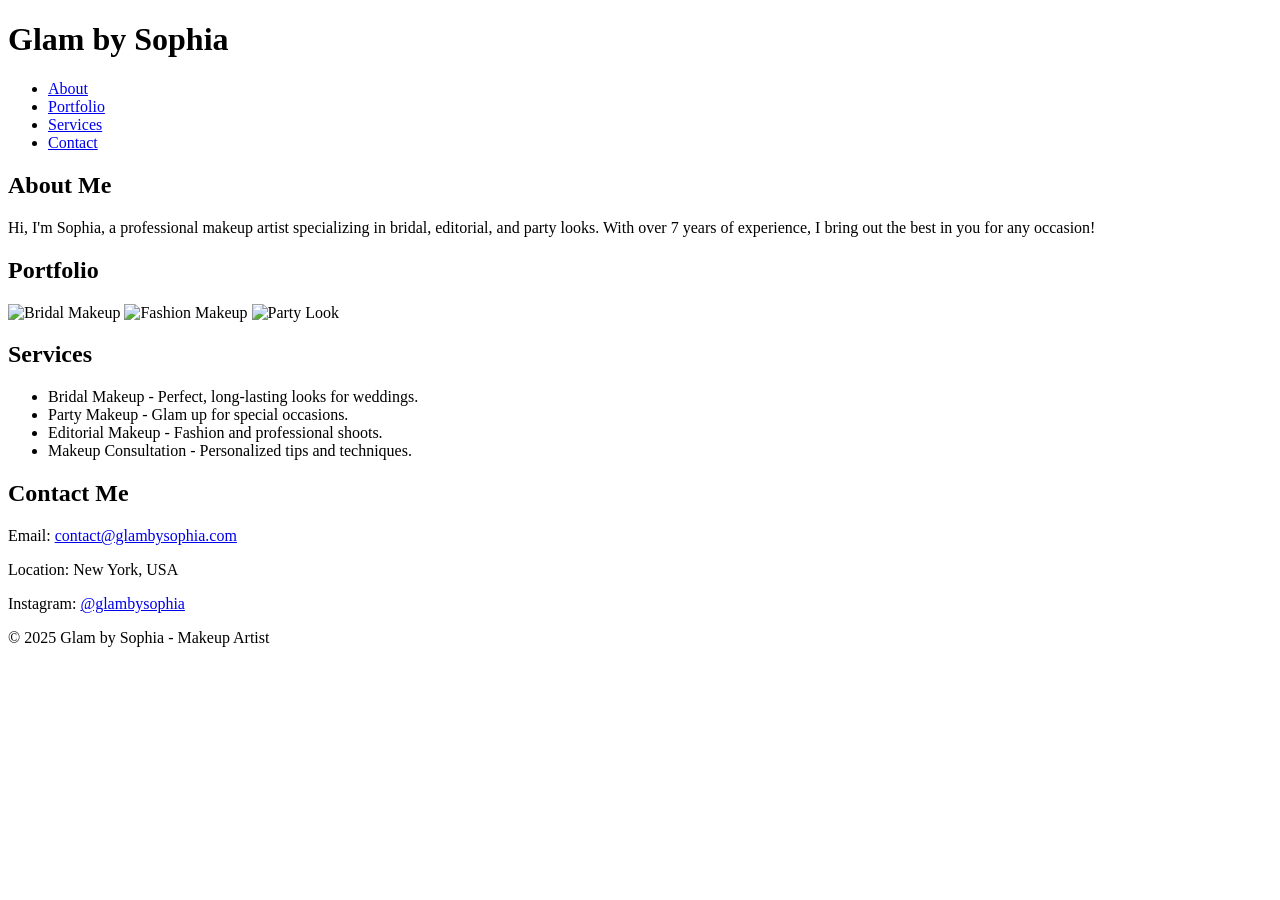
==== index.html @ ace3c425 "Rename project.html to index.html" ====
<!DOCTYPE html>
<html lang="en">
<head>
    <meta charset="UTF-8">
    <meta name="viewport" content="width=device-width, initial-scale=1.0">
    <title>Glam by Sophia - Makeup Artist</title>
    <link rel="stylesheet" href="styles.css">
</head>
<body>
    <header>
        <h1>Glam by Sophia</h1>
        <nav>
            <ul>
                <li><a href="#about">About</a></li>
                <li><a href="#portfolio">Portfolio</a></li>
                <li><a href="#services">Services</a></li>
                <li><a href="#contact">Contact</a></li>
            </ul>
        </nav>
    </header>
    
    <section id="about">
        <h2>About Me</h2>
        <p>Hi, I'm Sophia, a professional makeup artist specializing in bridal, editorial, and party looks. With over 7 years of experience, I bring out the best in you for any occasion!</p>
    </section>
    
    <section id="portfolio">
        <h2>Portfolio</h2>
        <div class="gallery">
            <img src="https://source.unsplash.com/400x300/?bride,makeup" alt="Bridal Makeup">
            <img src="https://source.unsplash.com/400x300/?fashion,makeup" alt="Fashion Makeup">
            <img src="https://source.unsplash.com/400x300/?party,makeup" alt="Party Look">
        </div>
    </section>
    
    <section id="services">
        <h2>Services</h2>
        <ul>
            <li>Bridal Makeup - Perfect, long-lasting looks for weddings.</li>
            <li>Party Makeup - Glam up for special occasions.</li>
            <li>Editorial Makeup - Fashion and professional shoots.</li>
            <li>Makeup Consultation - Personalized tips and techniques.</li>
        </ul>
    </section>
    
    <section id="contact">
        <h2>Contact Me</h2>
        <p>Email: <a href="mailto:contact@glambysophia.com">contact@glambysophia.com</a></p>
        <p>Location: New York, USA</p>
        <p>Instagram: <a href="https://instagram.com/glambysophia" target="_blank">@glambysophia</a></p>
    </section>
    
    <footer>
        <p>&copy; 2025 Glam by Sophia - Makeup Artist</p>
    </footer>
</body>
</html>
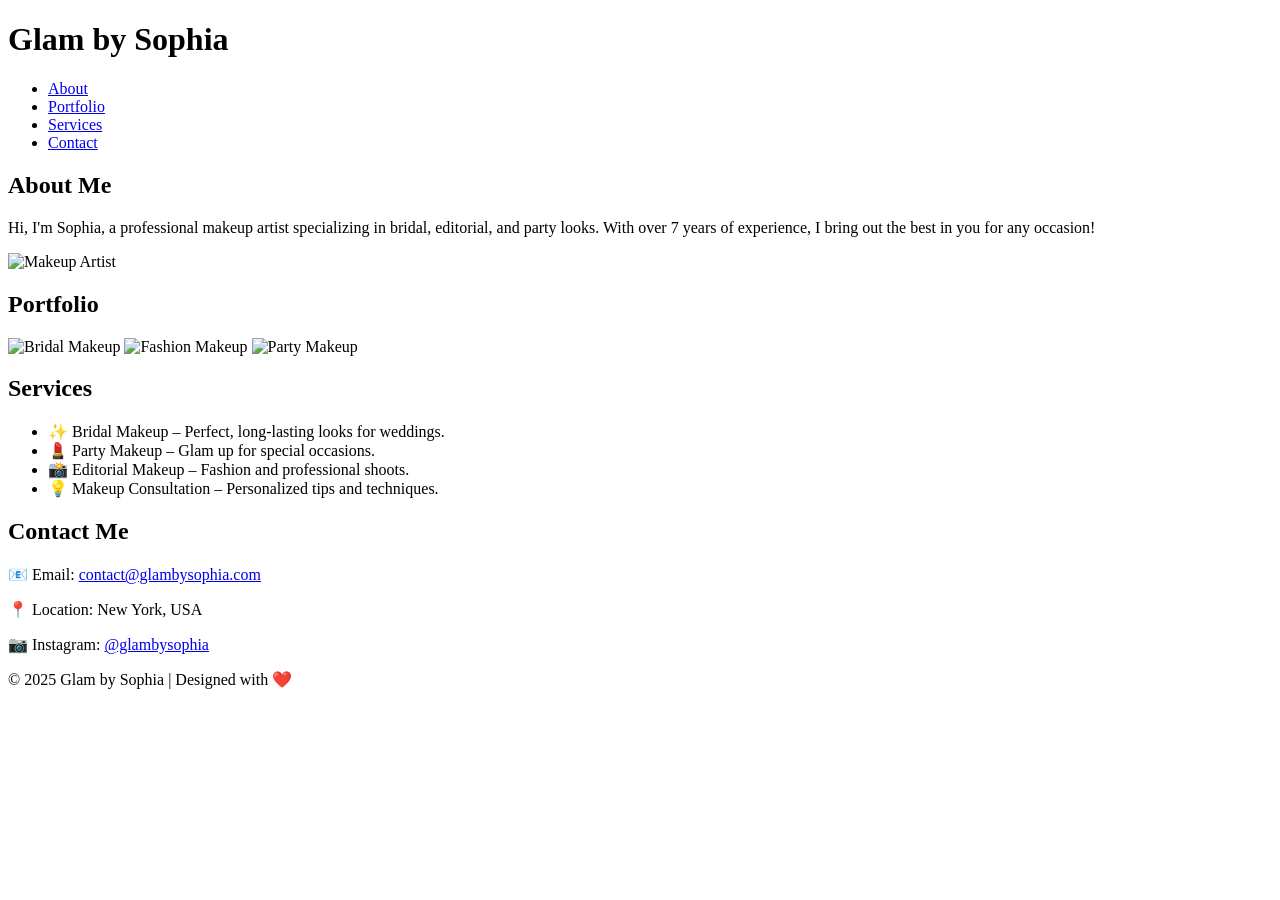
==== commit 728a82d2: "Update index.html" ====
--- a/index.html
+++ b/index.html
@@ -5,8 +5,10 @@
     <meta name="viewport" content="width=device-width, initial-scale=1.0">
     <title>Glam by Sophia - Makeup Artist</title>
     <link rel="stylesheet" href="styles.css">
+    <link href="https://fonts.googleapis.com/css2?family=Poppins:wght@300;400;600&display=swap" rel="stylesheet">
 </head>
 <body>
+
     <header>
         <h1>Glam by Sophia</h1>
         <nav>
@@ -18,40 +20,42 @@
             </ul>
         </nav>
     </header>
-    
+
     <section id="about">
         <h2>About Me</h2>
         <p>Hi, I'm Sophia, a professional makeup artist specializing in bridal, editorial, and party looks. With over 7 years of experience, I bring out the best in you for any occasion!</p>
+        <img src="https://source.unsplash.com/400x300/?makeup,artist" alt="Makeup Artist">
     </section>
-    
+
     <section id="portfolio">
         <h2>Portfolio</h2>
         <div class="gallery">
             <img src="https://source.unsplash.com/400x300/?bride,makeup" alt="Bridal Makeup">
             <img src="https://source.unsplash.com/400x300/?fashion,makeup" alt="Fashion Makeup">
-            <img src="https://source.unsplash.com/400x300/?party,makeup" alt="Party Look">
+            <img src="https://source.unsplash.com/400x300/?party,makeup" alt="Party Makeup">
         </div>
     </section>
-    
+
     <section id="services">
         <h2>Services</h2>
         <ul>
-            <li>Bridal Makeup - Perfect, long-lasting looks for weddings.</li>
-            <li>Party Makeup - Glam up for special occasions.</li>
-            <li>Editorial Makeup - Fashion and professional shoots.</li>
-            <li>Makeup Consultation - Personalized tips and techniques.</li>
+            <li>✨ Bridal Makeup – Perfect, long-lasting looks for weddings.</li>
+            <li>💄 Party Makeup – Glam up for special occasions.</li>
+            <li>📸 Editorial Makeup – Fashion and professional shoots.</li>
+            <li>💡 Makeup Consultation – Personalized tips and techniques.</li>
         </ul>
     </section>
-    
+
     <section id="contact">
         <h2>Contact Me</h2>
-        <p>Email: <a href="mailto:contact@glambysophia.com">contact@glambysophia.com</a></p>
-        <p>Location: New York, USA</p>
-        <p>Instagram: <a href="https://instagram.com/glambysophia" target="_blank">@glambysophia</a></p>
+        <p>📧 Email: <a href="mailto:contact@glambysophia.com">contact@glambysophia.com</a></p>
+        <p>📍 Location: New York, USA</p>
+        <p>📷 Instagram: <a href="https://instagram.com/glambysophia" target="_blank">@glambysophia</a></p>
     </section>
-    
+
     <footer>
-        <p>&copy; 2025 Glam by Sophia - Makeup Artist</p>
+        <p>&copy; 2025 Glam by Sophia | Designed with ❤️</p>
     </footer>
+
 </body>
 </html>
